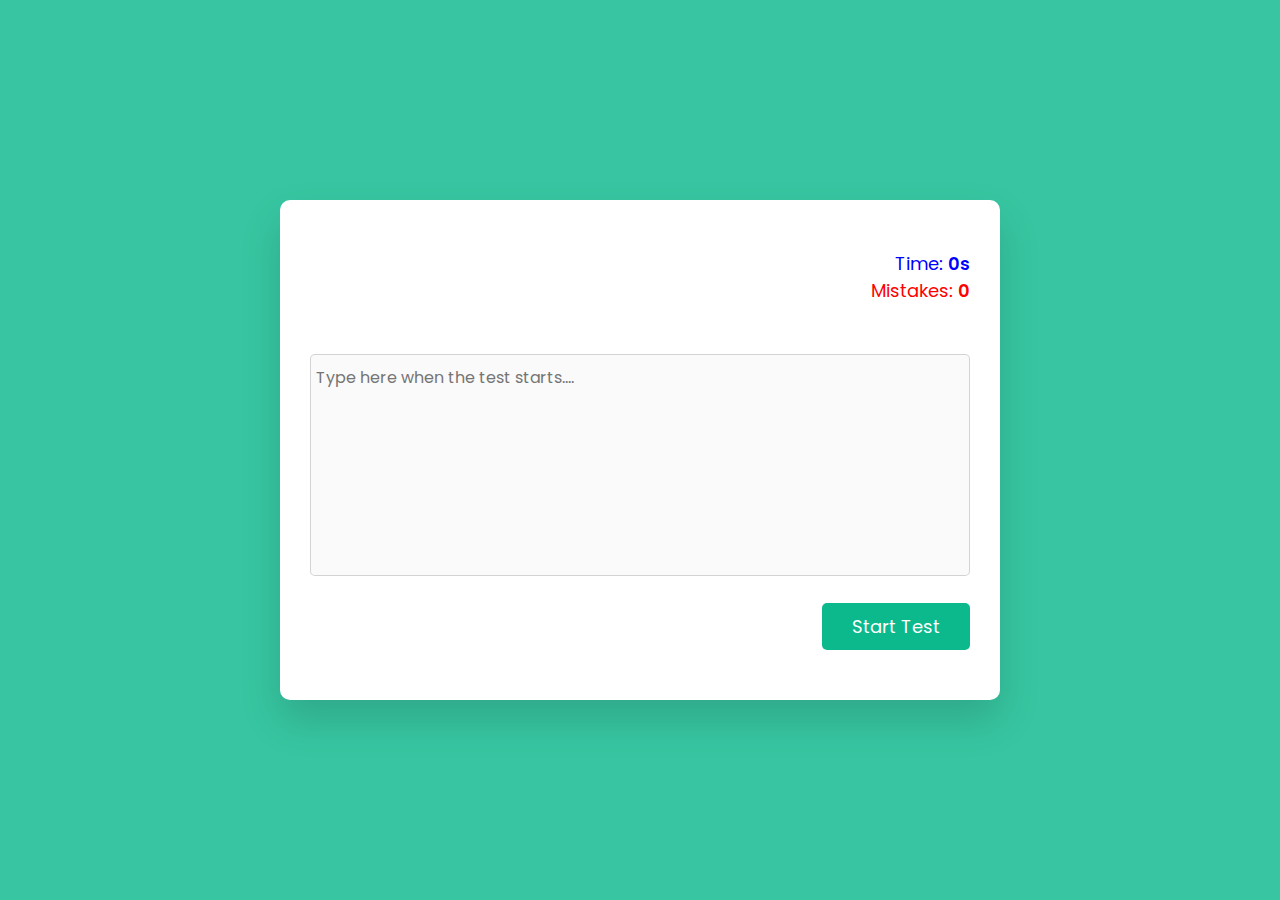
==== index.html @ ab7963bb "Rename index.html.html to index.html" ====
<!DOCTYPE html>
<html lang="en">
  <head>
    <meta name="viewport" content="width=device-width, initial-scale=1.0" />
    <title>Typing Test</title>
    <!-- Google Fonts -->
    <link
      href="https://fonts.googleapis.com/css2?family=Poppins:wght@400;600&display=swap"
      rel="stylesheet"
    />
    <!-- Stylesheet -->
    <link rel="stylesheet" href="style.css" />
  </head>
  <body>
    <div class="container">
      <div class="stats">
        <p style="color:blue;">Time: <span id="timer">0s</span></p>
        <p style="color:red;">Mistakes: <span id="mistakes">0</span></p>
      </div>
      <div
        id="quote"
        onmousedown="return false"
        onselectstart="return false"
      ></div>
      <textarea
        rows="8"
        id="quote-input"
        placeholder="Type here when the test starts...."
      ></textarea>
      <button id="start-test" onclick="startTest()">Start Test</button>
      <button id="stop-test" onclick="displayResult()">Stop Test</button>
      <div class="result">
        <h3 style="color:blue;">Result</h3>
        <div class="wrapper">
          <p style="color:green;">Accuracy: <span id="accuracy"></span></p>
          <p style="color:black;">Speed: <span id="wpm"></span></p>
        </div>
      </div>
    </div>
    <!-- Script -->
    <script src="script.js"></script>
  </body>
</html>
---- style.css ----
* {
  padding: 0;
  margin: 0;
  box-sizing: border-box;
  font-family: "Poppins", sans-serif;
}
body {
  background-color: #37C6A1;
}
.container {
  width: 80vmin;
  padding: 50px 30px;
  background-color: #ffffff;
  position: absolute;
  transform: translate(-50%, -50%);
  top: 50%;
  left: 50%;
  border-radius: 10px;
  box-shadow: 0 20px 40px rgba(0, 0, 0, 0.15);
}
.stats {
  text-align: right;
  font-size: 18px;
  margin-bottom: 30px;
}
.stats span {
  font-weight: 600;
}
#quote {
  text-align: justify;
  margin: 50px 0 30px 0;
  color: #000000;
}
textarea {
  resize: none;
  width: 100%;
  border-radius: 5px;
  padding: 10px 5px;
  font-size: 16px;
}
button {
  float: right;
  margin-top: 20px;
  background-color: #0BB98C;
  color: #ffffff;
  border: none;
  padding: 10px 30px;
  border-radius: 5px;
  font-size: 18px;
}
.result {
  margin-top: 40px;
  display: none;
}
.result h3 {
  text-align: center;
  margin-bottom: 20px;
  font-size: 22px;
}
.wrapper {
  display: flex;
  justify-content: space-around;
}
.wrapper span {
  font-weight: 600;
}
.success {
  color: #44b267;
}
.fail {
  color: #e81c4e;
}
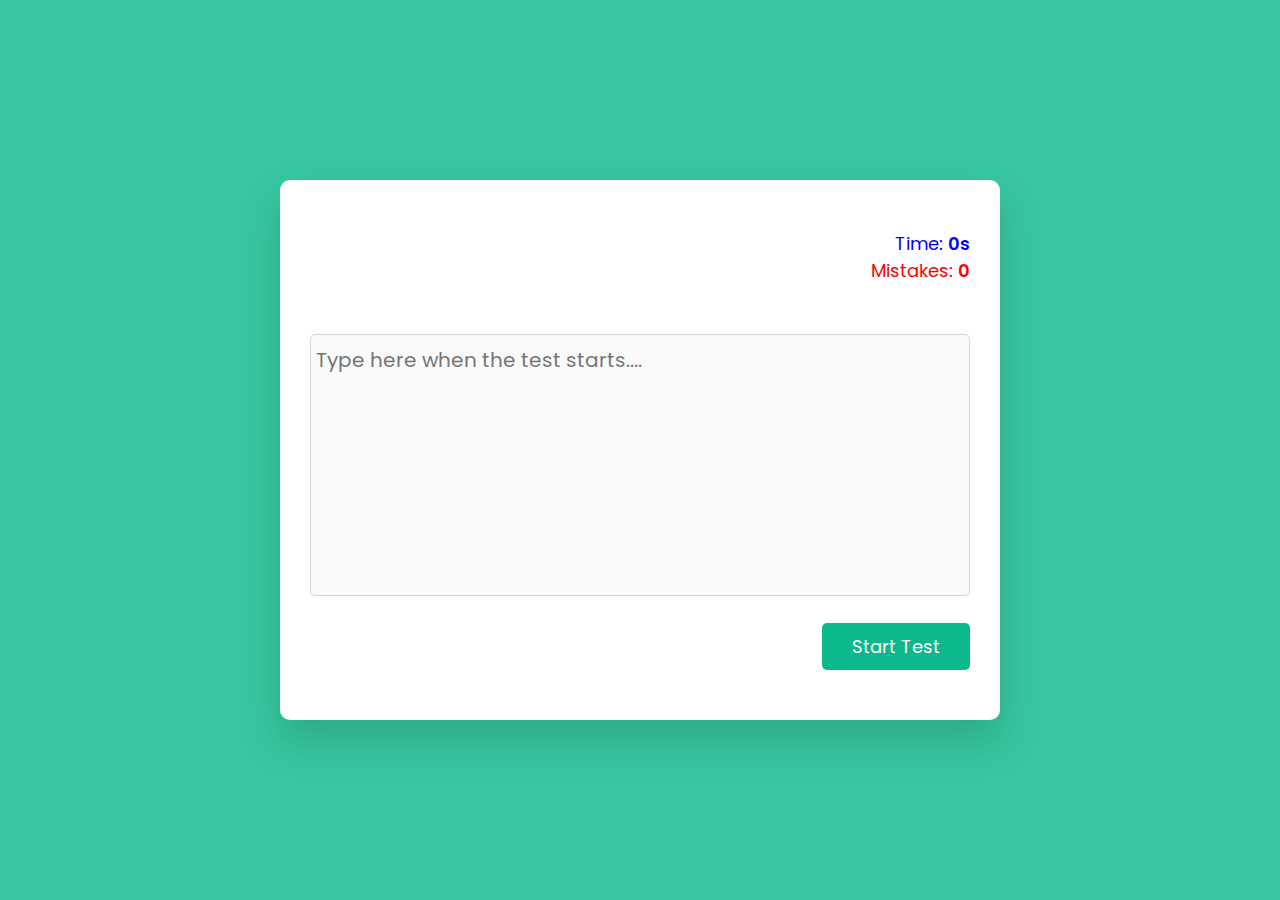
==== commit ece3c794: "Rename index.html.html to index.html" ====
--- a/index.html
+++ b/index.html
@@ -10,6 +10,83 @@
     />
     <!-- Stylesheet -->
     <link rel="stylesheet" href="style.css" />
+	<style>
+	* {
+  padding: 0;
+  margin: 0;
+  box-sizing: border-box;
+  font-family: "Poppins", sans-serif;
+}
+body {
+  background-color: #37C6A1;
+}
+.container {
+  width: 80vmin;
+  padding: 50px 30px;
+  background-color: #ffffff;
+  position: absolute;
+  transform: translate(-50%, -50%);
+  top: 50%;
+  left: 50%;
+  border-radius: 10px;
+  box-shadow: 0 20px 40px rgba(0, 0, 0, 0.15);
+}
+.stats {
+  text-align: right;
+  font-size: 18px;
+  margin-bottom: 30px;
+}
+.stats span {
+  font-weight: 600;
+}
+#quote {
+  text-align: justify;
+  margin: 50px 0 30px 0;
+  color: #000000;
+  font-size: 25px;
+}
+textarea {
+  resize: none;
+  width: 100%;
+  border-radius: 5px;
+  padding: 10px 5px;
+  font-size: 20px;
+  color: #02B26A;
+}
+button {
+  float: right;
+  margin-top: 20px;
+  background-color: #0BB98C;
+  color: #ffffff;
+  border: none;
+  padding: 10px 30px;
+  border-radius: 5px;
+  font-size: 18px;
+}
+.result {
+  margin-top: 40px;
+  display: none;
+}
+.result h3 {
+  text-align: center;
+  margin-bottom: 20px;
+  font-size: 22px;
+}
+.wrapper {
+  display: flex;
+  justify-content: space-around;
+}
+.wrapper span {
+  font-weight: 600;
+}
+.success {
+  color: #44b267;
+}
+.fail {
+  color: #e81c4e;
+}
+
+	</style>
   </head>
   <body>
     <div class="container">
@@ -39,5 +116,133 @@
     </div>
     <!-- Script -->
     <script src="script.js"></script>
+	<script>
+	//Random Quotes Api URL
+const quoteApiUrl = "https://api.quotable.io/random?minLength=95&maxLength=150";
+const quoteSection = document.getElementById("quote");
+const userInput = document.getElementById("quote-input");
+let quote = "";
+let time = 60;
+let timer = "";
+let mistakes = 0;
+
+//Display random quotes
+const renderNewQuote = async () => {
+  //Fetch contents from url
+  const response = await fetch(quoteApiUrl);
+
+  //Store response
+  let data = await response.json();
+
+  //Access quote
+  quote = data.content;
+
+  //Array of characters in the quote
+  let arr = quote.split("").map((value) => {
+    //wrap the characters in a span tag
+    return "<span class='quote-chars'>" + value + "</span>";
+  });
+  //join array for displaying
+  quoteSection.innerHTML += arr.join("");
+};
+
+//Logic for comparing input words with quote
+userInput.addEventListener("input", () => {
+  let quoteChars = document.querySelectorAll(".quote-chars");
+  //Create an arrat from received span tags
+  quoteChars = Array.from(quoteChars);
+
+  //array of user input characters
+  let userInputChars = userInput.value.split("");
+
+  //loop through each character in quote
+  quoteChars.forEach((char, index) => {
+    //Check if char(quote character) = userInputChars[index](input character)
+    if (char.innerText == userInputChars[index]) {
+      char.classList.add("success");
+    }
+    //If user hasn't entered anything or backspaced
+    else if (userInputChars[index] == null) {
+      //Remove class if any
+      if (char.classList.contains("success")) {
+        char.classList.remove("success");
+      } else {
+        char.classList.remove("fail");
+      }
+    }
+    //If user enter wrong character
+    else {
+      //Checks if we alreasy have added fail class
+      if (!char.classList.contains("fail")) {
+        //increment and display mistakes
+        mistakes += 1;
+        char.classList.add("fail");
+      }
+      document.getElementById("mistakes").innerText = mistakes;
+    }
+    //Returns true if all the characters are entered correctly
+    let check = quoteChars.every((element) => {
+      return element.classList.contains("success");
+    });
+    //End test if all characters are correct
+    if (check) {
+      displayResult();
+    }
+  });
+});
+
+//Update Timer on screen
+function updateTimer() {
+  if (time == 0) {
+    //End test if timer reaches 0
+    displayResult();
+  } else {
+    document.getElementById("timer").innerText = --time + "s";
+  }
+}
+
+//Sets timer
+const timeReduce = () => {
+  time = 60;
+  timer = setInterval(updateTimer, 1000);
+};
+
+//End Test
+const displayResult = () => {
+  //display result div
+  document.querySelector(".result").style.display = "block";
+  clearInterval(timer);
+  document.getElementById("stop-test").style.display = "none";
+  userInput.disabled = true;
+  let timeTaken = 1;
+  if (time != 0) {
+    timeTaken = (60 - time) / 100;
+  }
+  document.getElementById("wpm").innerText =
+    (userInput.value.length / 5 / timeTaken).toFixed(2) + " wpm";
+  document.getElementById("accuracy").innerText =
+    Math.round(
+      ((userInput.value.length - mistakes) / userInput.value.length) * 100
+    ) + " %";
+};
+
+//Start Test
+const startTest = () => {
+  mistakes = 0;
+  timer = "";
+  userInput.disabled = false;
+  timeReduce();
+  document.getElementById("start-test").style.display = "none";
+  document.getElementById("stop-test").style.display = "block";
+};
+
+window.onload = () => {
+  userInput.value = "";
+  document.getElementById("start-test").style.display = "block";
+  document.getElementById("stop-test").style.display = "none";
+  userInput.disabled = true;
+  renderNewQuote();
+};
+	</script>
   </body>
 </html>
--- a/style.css
+++ b/style.css
@@ -30,13 +30,15 @@
   text-align: justify;
   margin: 50px 0 30px 0;
   color: #000000;
+  font-size: 25px;
 }
 textarea {
   resize: none;
   width: 100%;
   border-radius: 5px;
   padding: 10px 5px;
-  font-size: 16px;
+  font-size: 20px;
+  color: #02B26A;
 }
 button {
   float: right;
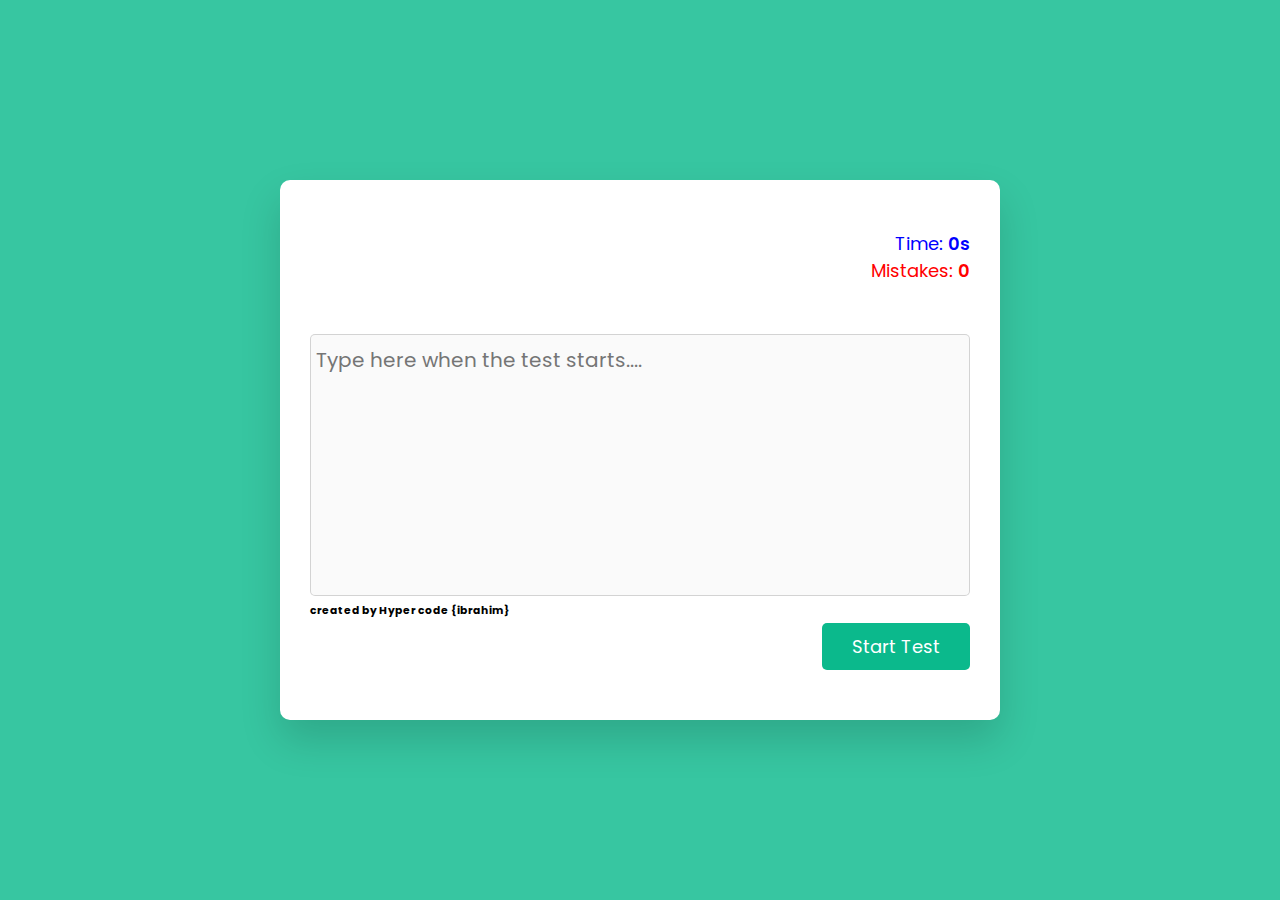
==== commit 2728c173: "Update index.html" ====
--- a/index.html
+++ b/index.html
@@ -106,11 +106,13 @@
       ></textarea>
       <button id="start-test" onclick="startTest()">Start Test</button>
       <button id="stop-test" onclick="displayResult()">Stop Test</button>
+	     <h6>created by Hyper code {ibrahim}</h6>
       <div class="result">
         <h3 style="color:blue;">Result</h3>
         <div class="wrapper">
           <p style="color:green;">Accuracy: <span id="accuracy"></span></p>
           <p style="color:black;">Speed: <span id="wpm"></span></p>
+		<h4>Get Certificate</h4><iframe src="https://docs.google.com/forms/d/e/1FAIpQLSda8t35JWJgwuPU69z7ejh6WXNkDDmRo4UsugguWQDfKTiY8w/viewform?embedded=true" width="640" height="1000" frameborder="0" marginheight="0" marginwidth="0">Loading…</iframe>
         </div>
       </div>
     </div>
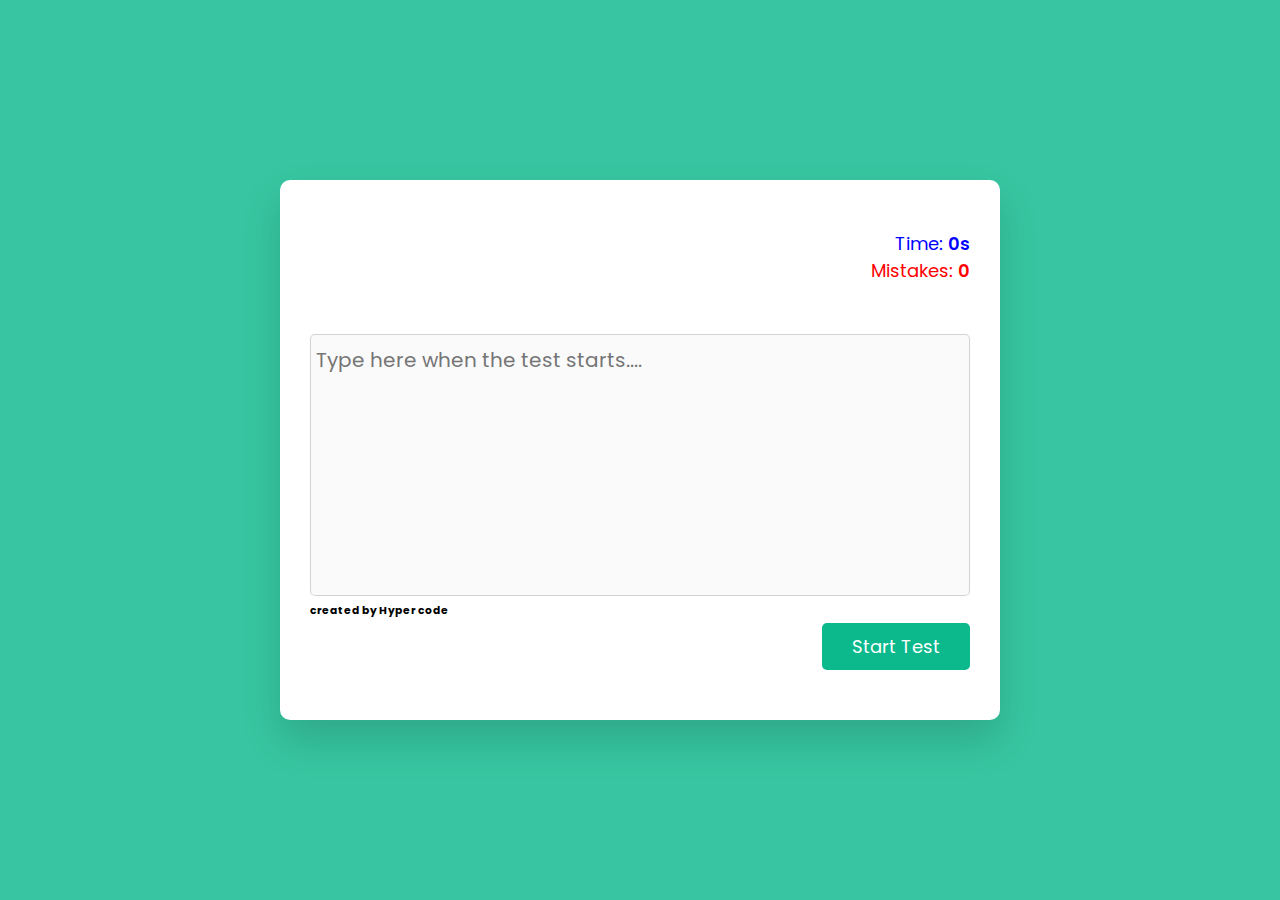
==== commit 6b23e677: "Update index.html" ====
--- a/index.html
+++ b/index.html
@@ -106,13 +106,13 @@
       ></textarea>
       <button id="start-test" onclick="startTest()">Start Test</button>
       <button id="stop-test" onclick="displayResult()">Stop Test</button>
-	     <h6>created by Hyper code {ibrahim}</h6>
+	     <h6>created by Hyper code</h6>
       <div class="result">
         <h3 style="color:blue;">Result</h3>
         <div class="wrapper">
           <p style="color:green;">Accuracy: <span id="accuracy"></span></p>
           <p style="color:black;">Speed: <span id="wpm"></span></p>
-		<h4>Get Certificate</h4><iframe src="https://docs.google.com/forms/d/e/1FAIpQLSda8t35JWJgwuPU69z7ejh6WXNkDDmRo4UsugguWQDfKTiY8w/viewform?embedded=true" width="640" height="1000" frameborder="0" marginheight="0" marginwidth="0">Loading…</iframe>
+	  <button value="Reload Page" onClick="window.location.reload(true)">Try again</button>
         </div>
       </div>
     </div>
